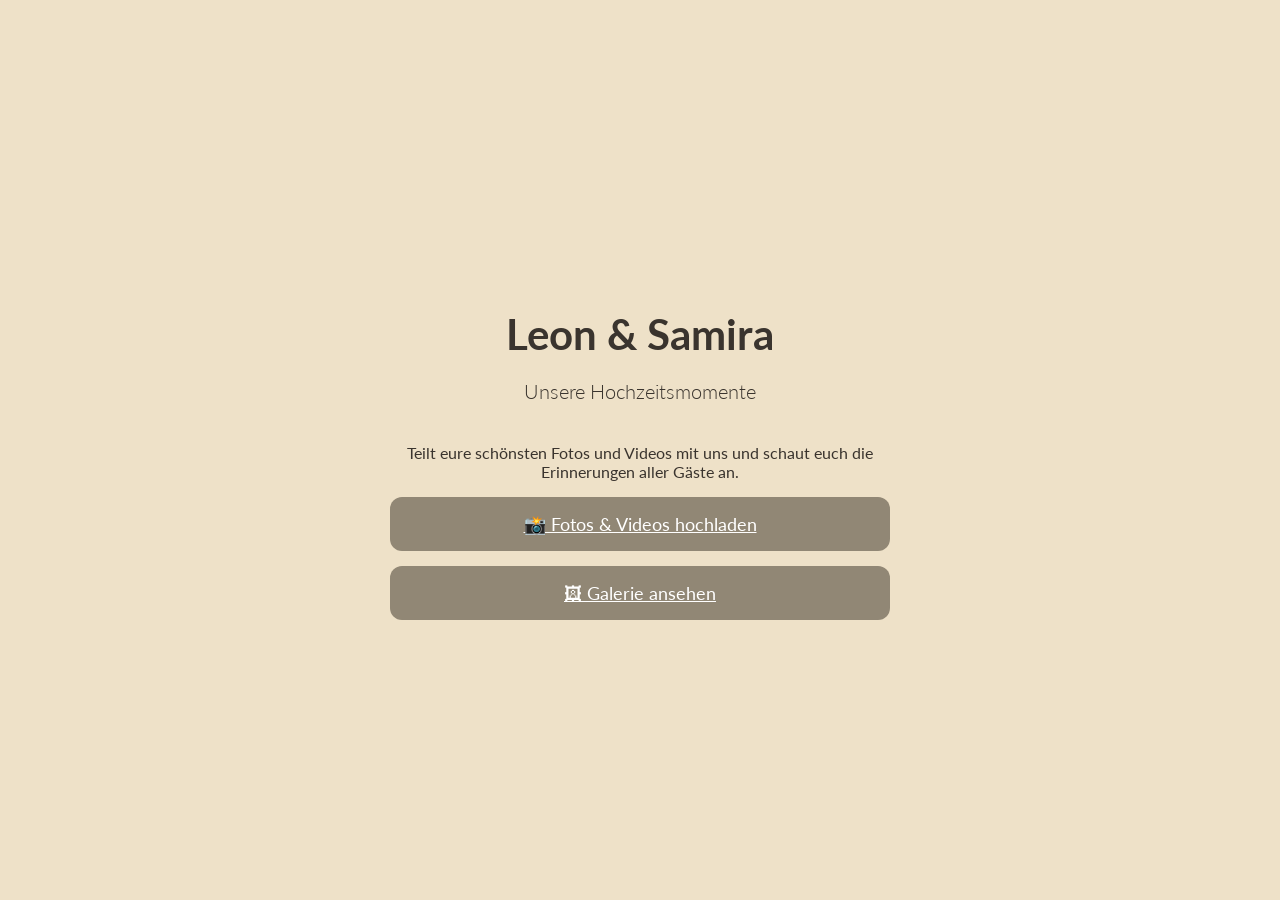
==== index.html @ e370e513 "Add files via upload" ====
<!DOCTYPE html>
<html lang="de">

<head>

<meta charset="UTF-8">

<meta name="viewport" content="width=device-width, initial-scale=1.0">


<title>
Leon & Samira – Hochzeitsmomente
</title>


<link rel="preconnect" href="https://fonts.googleapis.com">

<link rel="preconnect" href="https://fonts.gstatic.com" crossorigin>


<link href="https://fonts.googleapis.com/css2?family=Lato:wght@300;400;700&display=swap" rel="stylesheet">


<link rel="stylesheet" href="style.css">


</head>


<body>


<div class="container">


<h1>
Leon & Samira
</h1>


<p class="subtitle">
Unsere Hochzeitsmomente
</p>


<div class="welcome-box">


<p>
Teilt eure schönsten Fotos und Videos mit uns
und schaut euch die Erinnerungen aller Gäste an.
</p>



<a href="upload.html" class="button">

📸 Fotos & Videos hochladen

</a>



<a href="gallery.html" class="button">

🖼 Galerie ansehen

</a>



</div>


</div>


</body>

</html>
---- style.css ----
:root {
    --cream: #EEE1C8;
    --taupe: #918775;
    --text: #3A342E;
    --white: #ffffff;
}


* {
    box-sizing: border-box;
}


body {
    margin: 0;
    min-height: 100vh;

    display: flex;
    justify-content: center;
    align-items: center;

    background: var(--cream);

    font-family: "Lato", sans-serif;

    color: var(--text);
}


.container {

    width: 90%;
    max-width: 500px;

    text-align: center;

}


h1 {

    font-size: 42px;
    font-weight: 700;

    margin-bottom: 10px;

}


.subtitle {

    font-size: 20px;
    font-weight: 300;

    margin-bottom: 40px;

}


.upload-box {

    background: var(--white);

    padding: 35px;

    border-radius: 20px;

    box-shadow:
    0 10px 30px rgba(0,0,0,0.08);

}


input[type="file"] {

    display: none;

}


.button,
button {

    display: block;

    width: 100%;

    padding: 16px;

    margin-top: 15px;

    border: none;

    border-radius: 12px;

    background: var(--taupe);

    color: white;

    font-size: 18px;

    cursor: pointer;

}


.button:hover,
button:hover {

    opacity: 0.9;

}


#file-list {

    margin-top: 20px;

    font-size: 14px;

    color: #777;

}


.progress-container {

    margin-top: 25px;

    width: 100%;

    height: 8px;

    background: #eee;

    border-radius: 20px;

    overflow: hidden;

}


#progress {

    height: 100%;

    width: 0%;

    background: var(--taupe);

    transition: .3s;

}


#status {

    margin-top: 20px;

    font-weight: 700;

}

#name {

    width:100%;

    padding:14px;

    margin-bottom:15px;

    border-radius:12px;

    border:1px solid #ddd;

    font-family:"Lato", sans-serif;

    font-size:16px;

}
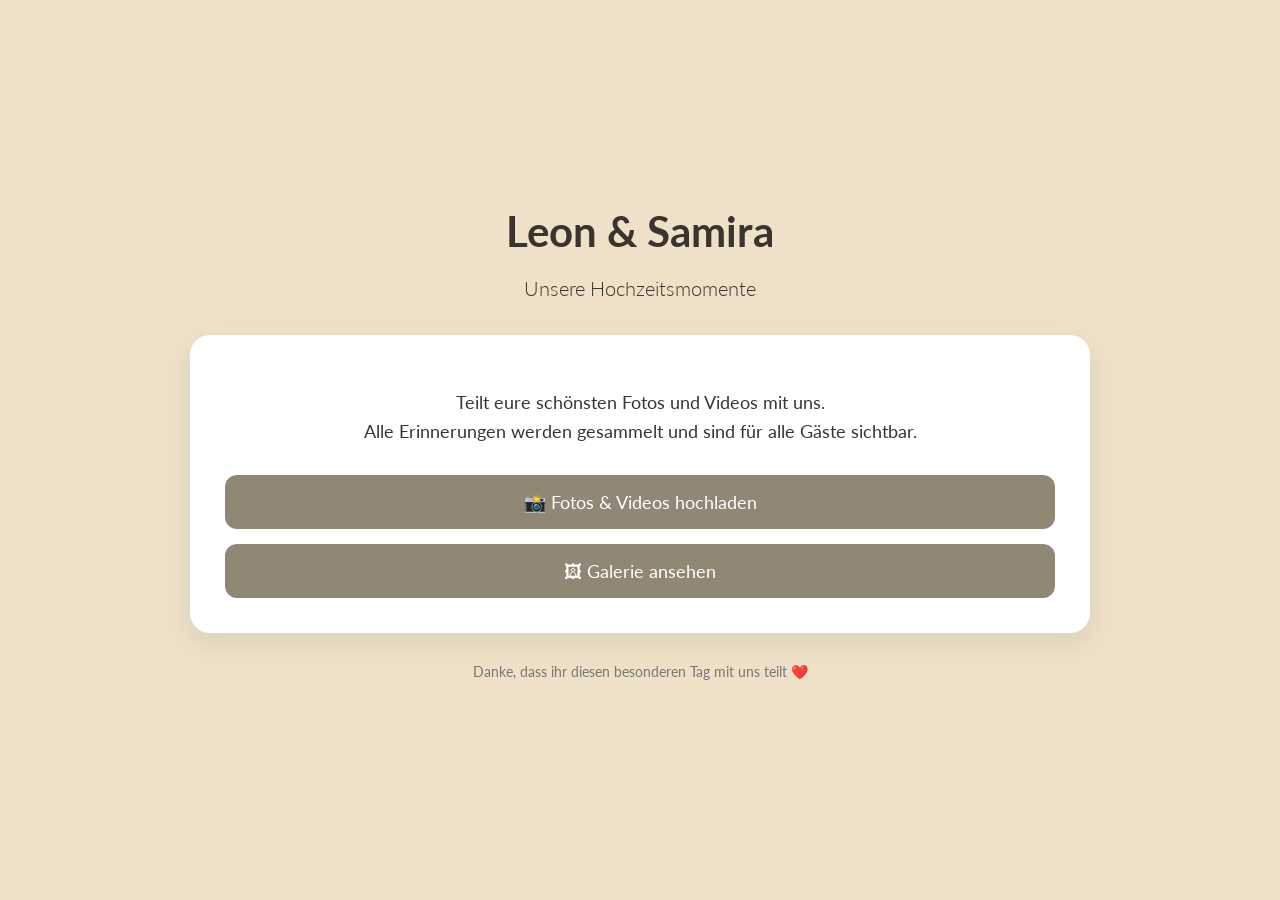
==== commit 0e7217b1: "Add files via upload" ====
--- a/index.html
+++ b/index.html
@@ -43,12 +43,14 @@
 </p>
 
 
+
 <div class="welcome-box">
 
 
 <p>
-Teilt eure schönsten Fotos und Videos mit uns
-und schaut euch die Erinnerungen aller Gäste an.
+Teilt eure schönsten Fotos und Videos mit uns.
+<br>
+Alle Erinnerungen werden gesammelt und sind für alle Gäste sichtbar.
 </p>
 
 
@@ -72,6 +74,14 @@
 </div>
 
 
+
+<p class="footer-text">
+
+Danke, dass ihr diesen besonderen Tag mit uns teilt ❤️
+
+</p>
+
+
 </div>
 
 
--- a/style.css
+++ b/style.css
@@ -1,22 +1,33 @@
 :root {
+
     --cream: #EEE1C8;
     --taupe: #918775;
     --text: #3A342E;
     --white: #ffffff;
-}
+    --shadow: rgba(0,0,0,0.08);
+
+}
+
 
 
 * {
+
     box-sizing: border-box;
-}
+
+}
+
 
 
 body {
+
     margin: 0;
+
     min-height: 100vh;
 
     display: flex;
+
     justify-content: center;
+
     align-items: center;
 
     background: var(--cream);
@@ -24,39 +35,50 @@
     font-family: "Lato", sans-serif;
 
     color: var(--text);
-}
+
+}
+
 
 
 .container {
 
     width: 90%;
-    max-width: 500px;
+
+    max-width: 900px;
 
     text-align: center;
 
-}
+    padding: 30px 0;
+
+}
+
 
 
 h1 {
 
     font-size: 42px;
+
     font-weight: 700;
 
-    margin-bottom: 10px;
-
-}
+    margin: 0 0 10px;
+
+}
+
 
 
 .subtitle {
 
     font-size: 20px;
+
     font-weight: 300;
 
-    margin-bottom: 40px;
-
-}
-
-
+    margin-bottom: 35px;
+
+}
+
+
+
+.welcome-box,
 .upload-box {
 
     background: var(--white);
@@ -66,16 +88,27 @@
     border-radius: 20px;
 
     box-shadow:
-    0 10px 30px rgba(0,0,0,0.08);
-
-}
-
-
-input[type="file"] {
-
-    display: none;
-
-}
+    0 10px 30px var(--shadow);
+
+}
+
+
+
+.welcome-box p {
+
+    font-size: 18px;
+
+    line-height: 1.6;
+
+    margin-bottom: 30px;
+
+}
+
+
+
+/*
+BUTTONS
+*/
 
 
 .button,
@@ -99,17 +132,75 @@
 
     font-size: 18px;
 
+    font-weight: 400;
+
+    text-decoration: none;
+
     cursor: pointer;
 
-}
+    transition: .25s;
+
+}
+
 
 
 .button:hover,
 button:hover {
 
-    opacity: 0.9;
-
-}
+    opacity: .9;
+
+}
+
+
+
+.upload-active {
+
+    background: var(--cream);
+
+    color: var(--text);
+
+    cursor: wait;
+
+}
+
+
+
+/*
+INPUT
+*/
+
+
+input[type="file"] {
+
+    display: none;
+
+}
+
+
+
+#name {
+
+    width: 100%;
+
+    padding: 14px;
+
+    margin-bottom: 15px;
+
+    border-radius: 12px;
+
+    border: 1px solid #ddd;
+
+    font-family: "Lato", sans-serif;
+
+    font-size: 16px;
+
+}
+
+
+
+/*
+UPLOAD INFO
+*/
 
 
 #file-list {
@@ -123,6 +214,22 @@
 }
 
 
+
+#status {
+
+    margin-top: 20px;
+
+    font-weight: 700;
+
+}
+
+
+
+/*
+PROGRESS
+*/
+
+
 .progress-container {
 
     margin-top: 25px;
@@ -140,6 +247,7 @@
 }
 
 
+
 #progress {
 
     height: 100%;
@@ -153,28 +261,326 @@
 }
 
 
-#status {
-
-    margin-top: 20px;
-
-    font-weight: 700;
-
-}
-
-#name {
-
-    width:100%;
-
-    padding:14px;
-
-    margin-bottom:15px;
-
-    border-radius:12px;
-
-    border:1px solid #ddd;
-
-    font-family:"Lato", sans-serif;
-
-    font-size:16px;
+
+/*
+SPINNER
+*/
+
+
+.spinner {
+
+    width: 32px;
+
+    height: 32px;
+
+    border: 4px solid #eee;
+
+    border-top: 4px solid var(--taupe);
+
+    border-radius: 50%;
+
+    animation: spin 1s linear infinite;
+
+    margin: 20px auto;
+
+}
+
+
+
+@keyframes spin {
+
+    from {
+
+        transform: rotate(0deg);
+
+    }
+
+    to {
+
+        transform: rotate(360deg);
+
+    }
+
+}
+
+
+
+/*
+GALLERY
+*/
+
+
+.gallery {
+
+    display: grid;
+
+    grid-template-columns: repeat(auto-fit, minmax(220px, 1fr));
+
+    gap: 20px;
+
+    margin-bottom: 30px;
+
+}
+
+
+
+.card {
+
+    background: var(--white);
+
+    border-radius: 18px;
+
+    overflow: hidden;
+
+    box-shadow:
+    0 8px 25px var(--shadow);
+
+}
+
+
+
+.gallery-image,
+.video-thumbnail {
+
+    width: 100%;
+
+    aspect-ratio: 1 / 1;
+
+    object-fit: cover;
+
+    display: block;
+
+    cursor: pointer;
+
+}
+
+
+
+.uploader {
+
+    padding: 10px;
+
+    font-size: 14px;
+
+    color: #777;
+
+}
+
+
+
+/*
+VIDEO
+*/
+
+
+.video-card {
+
+    position: relative;
+
+    cursor: pointer;
+
+}
+
+
+
+.play-button {
+
+    position: absolute;
+
+    top: 50%;
+
+    left: 50%;
+
+    transform: translate(-50%, -50%);
+
+    width: 60px;
+
+    height: 60px;
+
+    border-radius: 50%;
+
+    background: rgba(255,255,255,.85);
+
+    display: flex;
+
+    align-items: center;
+
+    justify-content: center;
+
+    font-size: 28px;
+
+    color: var(--taupe);
+
+}
+
+
+
+/*
+LIGHTBOX
+*/
+
+
+.lightbox {
+
+    display: none;
+
+    position: fixed;
+
+    inset: 0;
+
+    background: rgba(0,0,0,.85);
+
+    justify-content: center;
+
+    align-items: center;
+
+    z-index: 999;
+
+    flex-direction: column;
+
+}
+
+
+
+.lightbox img {
+
+    max-width: 90%;
+
+    max-height: 80%;
+
+    border-radius: 12px;
+
+}
+
+
+
+.close {
+
+    position: absolute;
+
+    top: 20px;
+
+    right: 30px;
+
+    font-size: 45px;
+
+    color: white;
+
+    cursor: pointer;
+
+}
+
+
+
+.nav {
+
+    position: absolute;
+
+    top: 50%;
+
+    transform: translateY(-50%);
+
+    color: white;
+
+    font-size: 60px;
+
+    cursor: pointer;
+
+    user-select: none;
+
+}
+
+
+
+.prev {
+
+    left: 25px;
+
+}
+
+
+
+.next {
+
+    right: 25px;
+
+}
+
+
+
+#lightbox-uploader {
+
+    color: white;
+
+    margin-top: 15px;
+
+    font-size: 16px;
+
+}
+
+
+
+/*
+FOOTER
+*/
+
+
+.footer-text {
+
+    margin-top: 30px;
+
+    font-size: 14px;
+
+    color: #777;
+
+}
+
+
+
+/*
+MOBILE
+*/
+
+
+@media(max-width:600px) {
+
+
+    h1 {
+
+        font-size: 34px;
+
+    }
+
+
+    .subtitle {
+
+        font-size: 18px;
+
+    }
+
+
+    .welcome-box,
+    .upload-box {
+
+        padding: 25px;
+
+    }
+
+
+    .gallery {
+
+        grid-template-columns: repeat(2, 1fr);
+
+        gap: 12px;
+
+    }
+
+
+    .nav {
+
+        font-size: 45px;
+
+    }
+
 
 }
